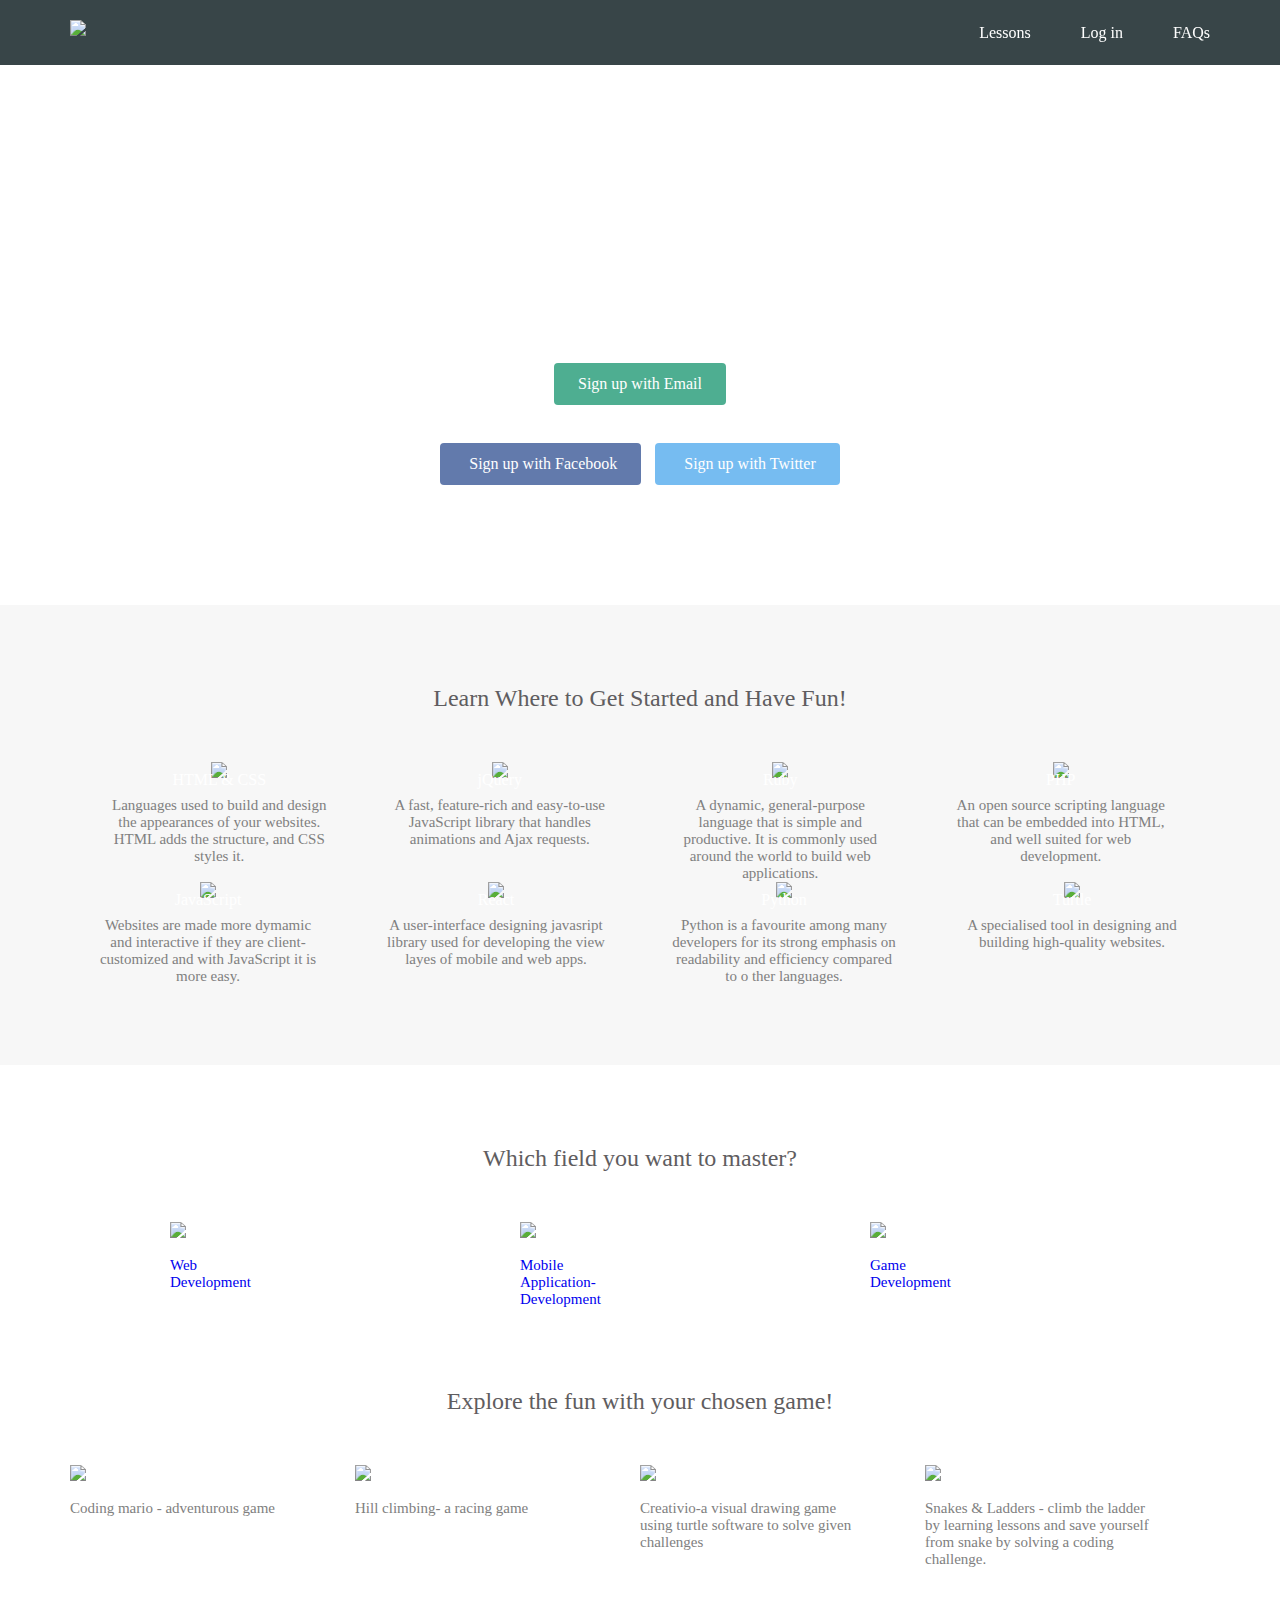
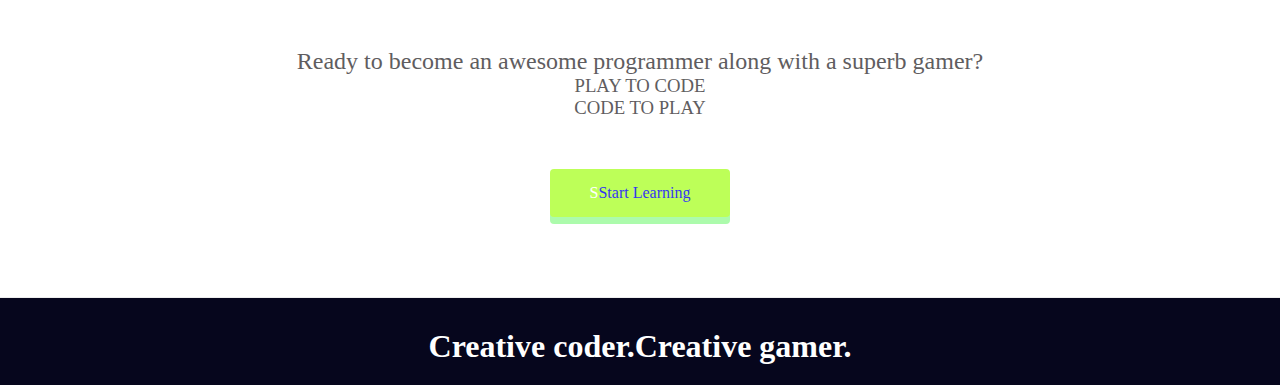
==== index.html @ 93e7cab5 "Add files via upload" ====
<!DOCTYPE html>
<html>
  <!-- Settings of the HTML document -->
  <head>
    <meta charset="utf-8" />
    <meta name="viewport" content="width=device-width, initial-scale=1.0" />
    <title>Progate</title>
    <link rel="stylesheet" href="stylesheet.css" />
    <link rel="stylesheet" href="responsive.css" />
  </head>
  <body>
    <!-- Header -->
    <header>
      <div class="container">
        <div class="header-left">
          <img
            class="logo"
            src="https://tse1.mm.bing.net/th?id=OIP.si8IhJWZVBoAl0yy7VEYzAAAAA&pid=Api&P=0&w=300&h=300"
          />
                  </div>
        <span class="fa fa-bars menu-icon"></span>
        <div class="header-right">
          <a href="lesson-wrapper">Lessons</a>
          <a href="index1.html" class="login">Log in</a>
          <a href="#">FAQs</a>
          
        </div>
      </div>
    </header>
    <!-- Top -->
    <div class="top-wrapper">
      <div class="container">
        <h1>PLAY TO CODE.</h1>
        <h1>CODE TO PLAY.</h1>
        <p>Gam-Code is a web service where you can learn programming along with playing your favourite games.</p>
        <p>
          We offer you a fully equipped coding environment to get you started.
          You can learn coding while playing and even visual drawing games made interesting with coding.
        </p>
        <div class="btn-wrapper">
          <a href="#" class="btn signup">Sign up with Email</a>
          <p>or</p>
          <a href="fb.html" class="btn facebook"
            ><span class="fa fa-facebook"></span>Sign up with Facebook</a
          >
          <a href="#" class="btn twitter"
            ><span class="fa fa-twitter"></span>Sign up with Twitter</a
          >
        </div>
      </div>
    </div>
    <!-- Sign up modal -->
    <div class="signup-modal-wrapper" id="signup-modal">
      <div class="modal">
        <div class="close-modal">
          <i class="fa fa-2x fa-times">×</i>
        </div>
        <div id="signup-form">
          <h2>Sign up with email</h2>
          <form action="#">
            <input class="form-control" type="text" placeholder="Email" />
            <input
              class="form-control"
              type="password"
              placeholder="Password"
            />
            <div id="submit-btn">Sign up</div>
          </form>
        </div>
      </div>
    </div>
    <!-- Lesson -->
    <div class="lesson-wrapper">
      <div class="container">
        <div class="heading">
          <h2>Learn Where to Get Started and Have Fun!</h2>
          
        </div>
        <div class="lessons">
          <div class="lesson">
            <div class="lesson-icon">
              <img src="https://tse1.mm.bing.net/th?id=OIP.TAO-6U_MExR5eW31NKsuWwHaE7&pid=Api&P=0&w=238&h=159" />
              <p>HTML & CSS</p>
            </div>
            <p class="text-contents">
              Languages used to build and design the appearances of your
              websites. HTML adds the structure, and CSS styles it.
            </p>
          </div>
          <div class="lesson">
            <div class="lesson-icon">
              <img src="https://tse2.mm.bing.net/th?id=OIP.dJMu4A3orkJmYv82_o-wbwHaE8&pid=Api&P=0&w=245&h=164" />
              <p>jQuery</p>
            </div>
            <p class="text-contents">
              A fast, feature-rich and easy-to-use JavaScript library that
              handles animations and Ajax requests.
            </p>
          </div>
          <div class="lesson">
            <div class="lesson-icon">
              <img src="https://tse1.mm.bing.net/th?id=OIP.TAO-6U_MExR5eW31NKsuWwHaE7&pid=Api&P=0&w=238&h=159" />
              <p>Ruby</p>
            </div>
            <p class="text-contents">
              A dynamic, general-purpose language that is simple and productive.
              It is commonly used around the world to build web applications.
            </p>
          </div>
          <div class="lesson">
            <div class="lesson-icon">
              <img src="https://tse2.mm.bing.net/th?id=OIP.dJMu4A3orkJmYv82_o-wbwHaE8&pid=Api&P=0&w=245&h=164" />
              <p>PHP</p>
            </div>
            <p class="text-contents">
              An open source scripting language that can be embedded into HTML,
              and well suited for web development.
            </p>
          </div>
          <div class="clear"></div>
        </div>
      </div>
    
      <div class="lesson">
        <div class="lesson-icon">
          <img src="https://tse1.mm.bing.net/th?id=OIP.TAO-6U_MExR5eW31NKsuWwHaE7&pid=Api&P=0&w=238&h=159" />
          <p>JavaScript</p>
        </div>
        <p class="text-contents">
          Websites are made more dymamic and interactive if they
           are client-customized and with JavaScript it is more easy.
        </p>
      </div>
      <div class="lesson">
        <div class="lesson-icon">
          <img src="https://tse2.mm.bing.net/th?id=OIP.dJMu4A3orkJmYv82_o-wbwHaE8&pid=Api&P=0&w=245&h=164" />
          <p>React</p>
        </div>
        <p class="text-contents">
          A  user-interface designing javasript library used 
          for developing the view layes of mobile and web apps.
        </p>
      </div>
      <div class="lesson">
        <div class="lesson-icon">
          <img src="https://tse1.mm.bing.net/th?id=OIP.TAO-6U_MExR5eW31NKsuWwHaE7&pid=Api&P=0&w=238&h=159" />
          <p>Python</p>
        </div>
        <p class="text-contents">
         Python is a favourite among many developers for its strong
          emphasis on readability and efficiency compared to o
          ther languages.
        </p>
      </div>
      <div class="lesson">
        <div class="lesson-icon">
          <img src="https://tse2.mm.bing.net/th?id=OIP.dJMu4A3orkJmYv82_o-wbwHaE8&pid=Api&P=0&w=245&h=164" />
          <p>Turtle </p>
        </div>
        <p class="text-contents">
          A specialised tool in designing and building
           high-quality websites.
        </p>
      </div>
      <div class="clear"></div>
    </div>
  </div>
    </div>
    
    <div class="field-wrapper">
      <div class="container">
        <div class="heading">
          <h2>Which field you want to master?</h2>
          
        </div>
    
      <div class="lessonf">
        <div class="lesson-icon">
          <img src="https://tse2.mm.bing.net/th?id=OIP.dtZpeQOkEXNDV2aG2JBRTQHaEo&pid=Api&P=0&w=248&h=156" />
          
        </div>
        <p class="text-contents">
         <a href="https://www.youtube.com/watch?v=U-JhRjRaD4A">Web Development
         </a> </p>
        
      </div>
      <div class="lessonf">
        <div class="lesson-icon">
          <img src="https://tse1.mm.bing.net/th?id=OIP.KDQM0XCU8UF4eLAT1aLGwAHaEc&pid=Api&P=0&w=271&h=163" />
        
        </div>
        <p class="text-contents">
          <a href="https://www.youtube.com/watch?v=aS__9RbCyHg">Mobile Application-Development</a> 
        </p>
      </div>
      <div class="lessonf">
        <div class="lesson-icon">
          <img src="https://tse4.mm.bing.net/th?id=OIP.G5tT2sZ5Fgkp2GBFp6_JEAHaEK&pid=Api&P=0&w=279&h=157" />
         
        </div>
        <p class="text-contents">
         <a href="https://www.youtube.com/watch?v=s4ObxcdXoFE">Game Development
         </a></p>
      </div>
      
      <div class="clear"></div>
    </div>
  </div>
    </div>
    
        
     <div class="game-wrapper">
      <div class="container">
        <div class="heading">
          <h2>Explore the fun with your chosen game!</h2>
          
        </div>
    
      <div class="lesson">
        <div class="lesson-icon">
          <img src="https://tse2.mm.bing.net/th?id=OIP.FKED_92yPETd1oHnDg5I3AHaF7&pid=Api&P=0&w=202&h=163" />
          
        </div>
        <p class="text-contents">
          Coding mario - adventurous game
        </p>
      </div>
      <div class="lesson">
        <div class="lesson-icon">
          <img src="https://tse4.mm.bing.net/th?id=OIP.Dx5IwAq9EQiUAwOTghpBKwHaEo&pid=Api&P=0&w=258&h=162" />
         
        </div>
        <p class="text-contents">
          Hill climbing- a racing game 
        </p>
      </div>
      <div class="lesson">
        <div class="lesson-icon">
          <img src="https://tse4.mm.bing.net/th?id=OIP.srs1Not3nUKv6gaaIqzICQAAAA&pid=Api&P=0&w=210&h=158" />
         
        </div>
        <p class="text-contents">
         Creativio-a visual drawing game using turtle software to solve given challenges
        </p>
      </div>
      <div class="lesson">
        <div class="lesson-icon">
          <img src="https://tse2.mm.bing.net/th?id=OIP.zKFkvrRHXKntV95hs3XW0gHaHO&pid=Api&P=0&w=173&h=170" />
         
        </div>
        <p class="text-contents">
         Snakes & Ladders - climb the ladder by learning lessons and save 
         yourself from snake by solving a coding challenge.
        </p>
      </div>
      
      <div class="clear"></div>
    </div>
  </div>
    </div>
    
    <!-- Message -->
    <div class="message-wrapper">
      <div class="container">
        <div class="heading">
          <h2>Ready to become an awesome programmer along with a superb gamer?</h2>
          <h3>PLAY TO CODE</h3>
          <h3>CODE TO PLAY</h3>
        </div>
        <span class="btn message">S<a href ="https://progate.com">Start Learning</a></span>
      </div>
    </div>
    <!-- Footer -->
    <footer>
      <div class="container">
        <h1>Creative coder.Creative gamer.</h1>
      </div>
      <script type="text/javascript" src="script.js"></script>
    </footer>
  </body>
</html>
---- stylesheet.css ----
* {
    box-sizing: border-box;
  }
  
  html,
  body,
  ul,
  ol,
  li,
  h1,
  h2,
  h3,
  h4,
  h5,
  h6,
  p,
  div {
    margin: 0;
    padding: 0;
  }
  
  body {
    font-family: "Lucida Grande";
  }
  
  a {
    text-decoration: none;
  }
  
  .clear {
    clear: left;
  }
  
  .container {
    max-width: 1170px;
    padding: 0 15px;
    margin: 0 auto;
  }
  
  .top-wrapper {
    padding: 180px 0 100px 0;
    background-image: url(https://img00.deviantart.net/63ee/i/2013/001/0/5/video_games_wallpaper_by_jachippylife-d48hkbh.jpg);
    background-size: cover;
    color: white;
    text-align: center;
  }
  .game-wrapper{
    background-image: url(https://tse2.mm.bing.net/th?id=OIP.jO3NfedZT0vsexbnIjs7mQHaEK&pid=Api&P=0&w=300&h=170) ;
  }
  .field-wrapper{
    background-image: url(https://tse2.mm.bing.net/th?id=OIP.11sBZU9337EIerUGokHbbwHaD8&pid=Api&P=0&w=321&h=172);
  }
  .top-wrapper h1 {
    opacity: 0.7;
    font-size: 45px;
    letter-spacing: 5px;
    margin-bottom: 10px;
  }
  
  .top-wrapper p {
    opacity: 0.9;
    margin-bottom: 3px;
  }
  
  .btn-wrapper {
    text-align: center;
    margin: 20px 0;
  }
  
  .btn-wrapper p {
    margin: 10px 0;
  }
  
  .signup {
    background-color: #239b76;
  }
  
  .facebook {
    background-color: #3b5998;
    margin-right: 10px;
  }
  
  .twitter {
    background-color: #55acee;
  }
  
  .btn {
    padding: 12px 24px;
    color: white;
    display: inline-block;
    opacity: 0.8;
    border-radius: 4px;
    text-align: center;
  }
  
  .btn:hover {
    opacity: 1;
  }
  
  .fa {
    margin-right: 5px;
  }
  
  header {
    height: 65px;
    width: 100%;
    background-color: rgba(34, 49, 52, 0.9);
    position: fixed;
    top: 0;
    z-index: 10;
  }
  
  .logo {
    width: 124px;
    margin-top: 20px;
  }
  
  .header-left {
    float: left;
  }
  
  .header-right {
    float: right;
    margin-right: -25px;
  }
  
  .header-right a {
    line-height: 65px;
    padding: 0 25px;
    color: white;
    display: block;
    float: left;
    transition: all 0.5s;
  }
  
  .header-right a:hover {
    background-color: rgba(255, 255, 255, 0.3);
  }
  
  /* Modal  */
  /* Modal is not visible by default. Modal become visible by changing the display property */
  .signup-modal-wrapper {
    position: fixed;
    top: 0;
    right: 0;
    bottom: 0;
    left: 0;
    background-color: rgba(0, 0, 0, 0.6);
    z-index: 100;
    display: none;
  }
  
  .modal {
    position: absolute;
    top: 20%;
    left: 34%;
    background-color: #e6ecf0;
    padding: 20px 0 40px;
    border-radius: 10px;
    width: 450px;
    height: auto;
    text-align: center;
  }
  
  .fa-times {
    position: absolute;
  
    top: 12px;
    right: 12px;
    color: rgba(128, 128, 128, 0.46);
    cursor: pointer;
  }
  
  .fa-times:hover {
    color: #8491a5;
    background-color: #ccd9ea;
    transition: 0.3s ease-in-out;
  }
  
  #signup-form {
    width: 100%;
  }
  
  #signup-form h2 {
    color: #5f5d60;
    letter-spacing: 1px;
    margin-bottom: 40px;
  }
  
  #signup-form input {
    width: 320px;
    margin-bottom: 20px;
    font-size: 12px;
    padding: 12px 12px;
    border: 1px solid #d0d5d8;
    border-radius: 5px;
  }
  
  #submit-btn {
    display: inline-block;
    padding: 14px 140px;
    background-color: #5dca88;
    border: none;
    border-radius: 3px;
    color: white;
    margin: 10px auto;
    cursor: pointer;
  }
  
  .lesson-wrapper {
    padding-bottom: 80px;
    padding-left: 5%;
    padding-right: 5%;
    background-color: #f7f7f7;
    text-align: center;
  }
  
  .heading {
    padding-top: 80px;
    padding-bottom: 50px;
    color: #5f5d60;
    text-align: center;
  }
  
  .heading h2 {
    font-weight: normal;
  }
  
  .lesson {
    float: left;
    width: 25%;
    
  }
  .lessonf {
width: 25%;
float:left;
padding-left: 100px;
padding-right: 250px;
  }
  .lesson-icon {
    position: relative;
  }
  
  .lesson-icon p {
    position: absolute;
    top: 44%;
    width: 100%;
    color: white;
  }
  .lesson-iconf p {
    position: absolute;
    top: 144%;
    width: 150%;
    color: white;
    text-align: center;
  }
  
  .text-contents {
    width: 80%;
    display: inline-block;
    margin-top: 15px;
    font-size: 15px;
    color: gray;
  }
  
  .heading h3 {
    font-weight: normal;
  }
  
  .message-wrapper {
    border-bottom: 1px solid #eee;
    padding-bottom: 80px;
    text-align: center;
  }
  
  .message {
    padding: 15px 40px;
    background-color:greenyellow;
    cursor: pointer;
    box-shadow: 0 7px palegreen;
  }
  
  .message:active {
    position: relative;
    top: 7px;
    box-shadow: none;
  }
  
  footer img {
    width: 125px;
  }
  
  footer h1 {
    color:white;
    text-align: center;
    
  }
  
  footer {
    padding-top: 30px;
    padding-bottom: 20px;
    background-color: rgb(6, 6, 29);
    text-align: center;
  }
  
  .menu-icon {
    color: white;
    float: right;
    font-size: 25px;
    padding: 21px 0;
    display: none;
  }
---- responsive.css ----
/* For Tablets */
@media all and (max-width: 1000px) {
    .top-wrapper h1 {
      font-size: 32px;
    }
  
    .heading h2 {
      font-size: 20px;
    }
    
    .lesson {
      width: 50%;
      margin-bottom: 50px;
      
    }
  }
  
  /* For Smartphones */
  @media all and (max-width: 670px) {
    .header-right {
      display: none;
    }
    
    .menu-icon {
      display: block;
    }
    
    .btn {
      width: 100%;
    }
  
    .facebook {
      margin-bottom: 10px;
    }
    
    .top-wrapper {
      text-align: left;
    }
    
    .top-wrapper h1 {
      font-size: 24px;
      line-height: 36px;
    }
    
    .top-wrapper p {
      font-size: 14px;
      line-height: 20px;
    }
    
    .lesson {
      width: 100%;
    }
    
    footer {
      text-align: center;
      background-color:paleturquoise;
    }
  }
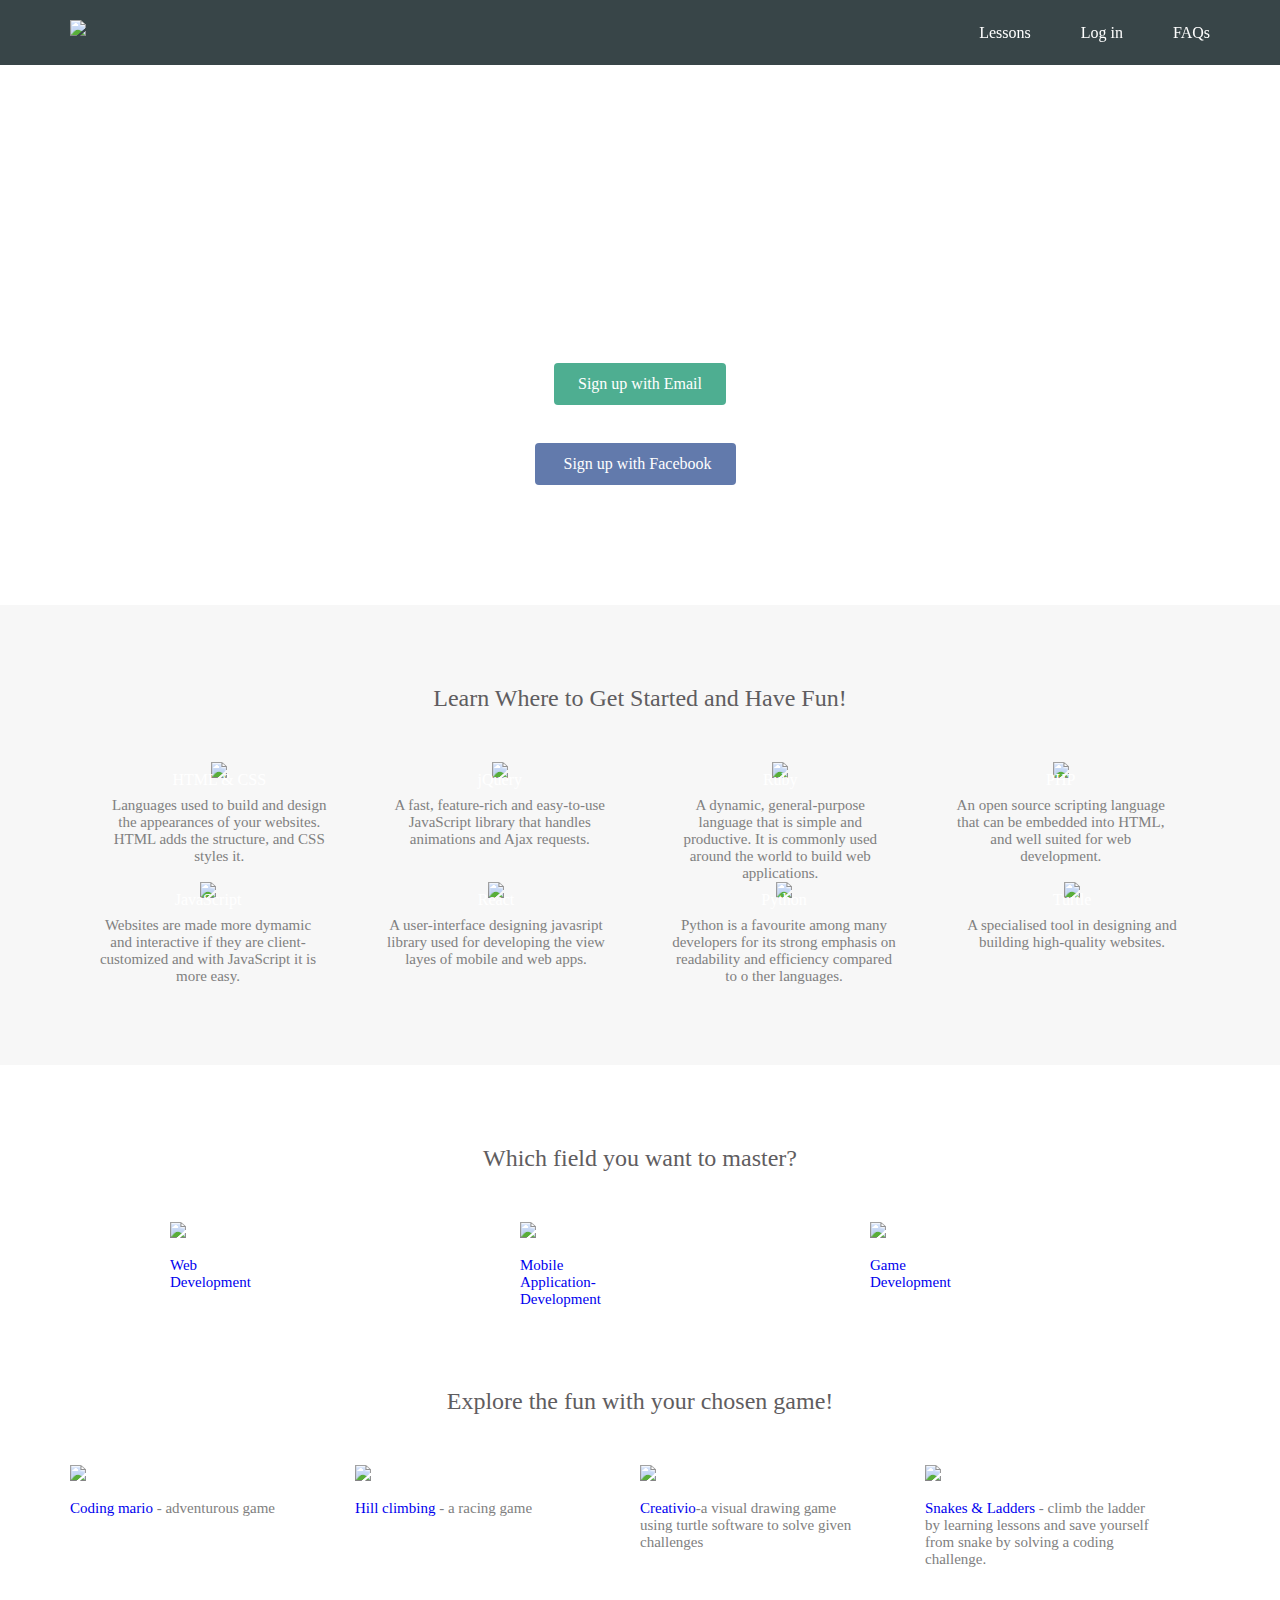
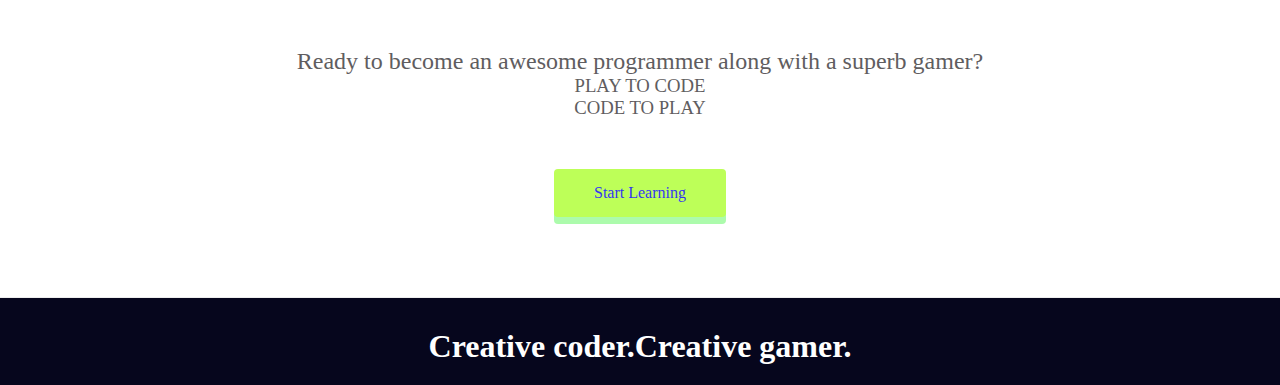
==== commit 1e250fce: "Update index.html" ====
--- a/index.html
+++ b/index.html
@@ -43,9 +43,6 @@
           <a href="fb.html" class="btn facebook"
             ><span class="fa fa-facebook"></span>Sign up with Facebook</a
           >
-          <a href="#" class="btn twitter"
-            ><span class="fa fa-twitter"></span>Sign up with Twitter</a
-          >
         </div>
       </div>
     </div>
@@ -222,7 +219,7 @@
           
         </div>
         <p class="text-contents">
-          Coding mario - adventurous game
+         <a href="http://www.crazygames.com/game/super-mario-run">Coding mario</a>  - adventurous game
         </p>
       </div>
       <div class="lesson">
@@ -231,7 +228,7 @@
          
         </div>
         <p class="text-contents">
-          Hill climbing- a racing game 
+         <a href="http://www.myfreegames.net/action-games/hill-climb-racing-online">Hill climbing</a> - a racing game 
         </p>
       </div>
       <div class="lesson">
@@ -240,7 +237,7 @@
          
         </div>
         <p class="text-contents">
-         Creativio-a visual drawing game using turtle software to solve given challenges
+         <a href="https://repl.it/languages/python_turtle">Creativio</a>-a visual drawing game using turtle software to solve given challenges
         </p>
       </div>
       <div class="lesson">
@@ -249,7 +246,7 @@
          
         </div>
         <p class="text-contents">
-         Snakes & Ladders - climb the ladder by learning lessons and save 
+         <a href="https://www.crazygames.com/game/snakes-and-ladders">Snakes & Ladders</a> - climb the ladder by learning lessons and save 
          yourself from snake by solving a coding challenge.
         </p>
       </div>
@@ -267,7 +264,7 @@
           <h3>PLAY TO CODE</h3>
           <h3>CODE TO PLAY</h3>
         </div>
-        <span class="btn message">S<a href ="https://progate.com">Start Learning</a></span>
+        <span class="btn message"><a href ="https://progate.com">Start Learning</a></span>
       </div>
     </div>
     <!-- Footer -->
@@ -278,4 +275,4 @@
       <script type="text/javascript" src="script.js"></script>
     </footer>
   </body>
-</html>+</html>
